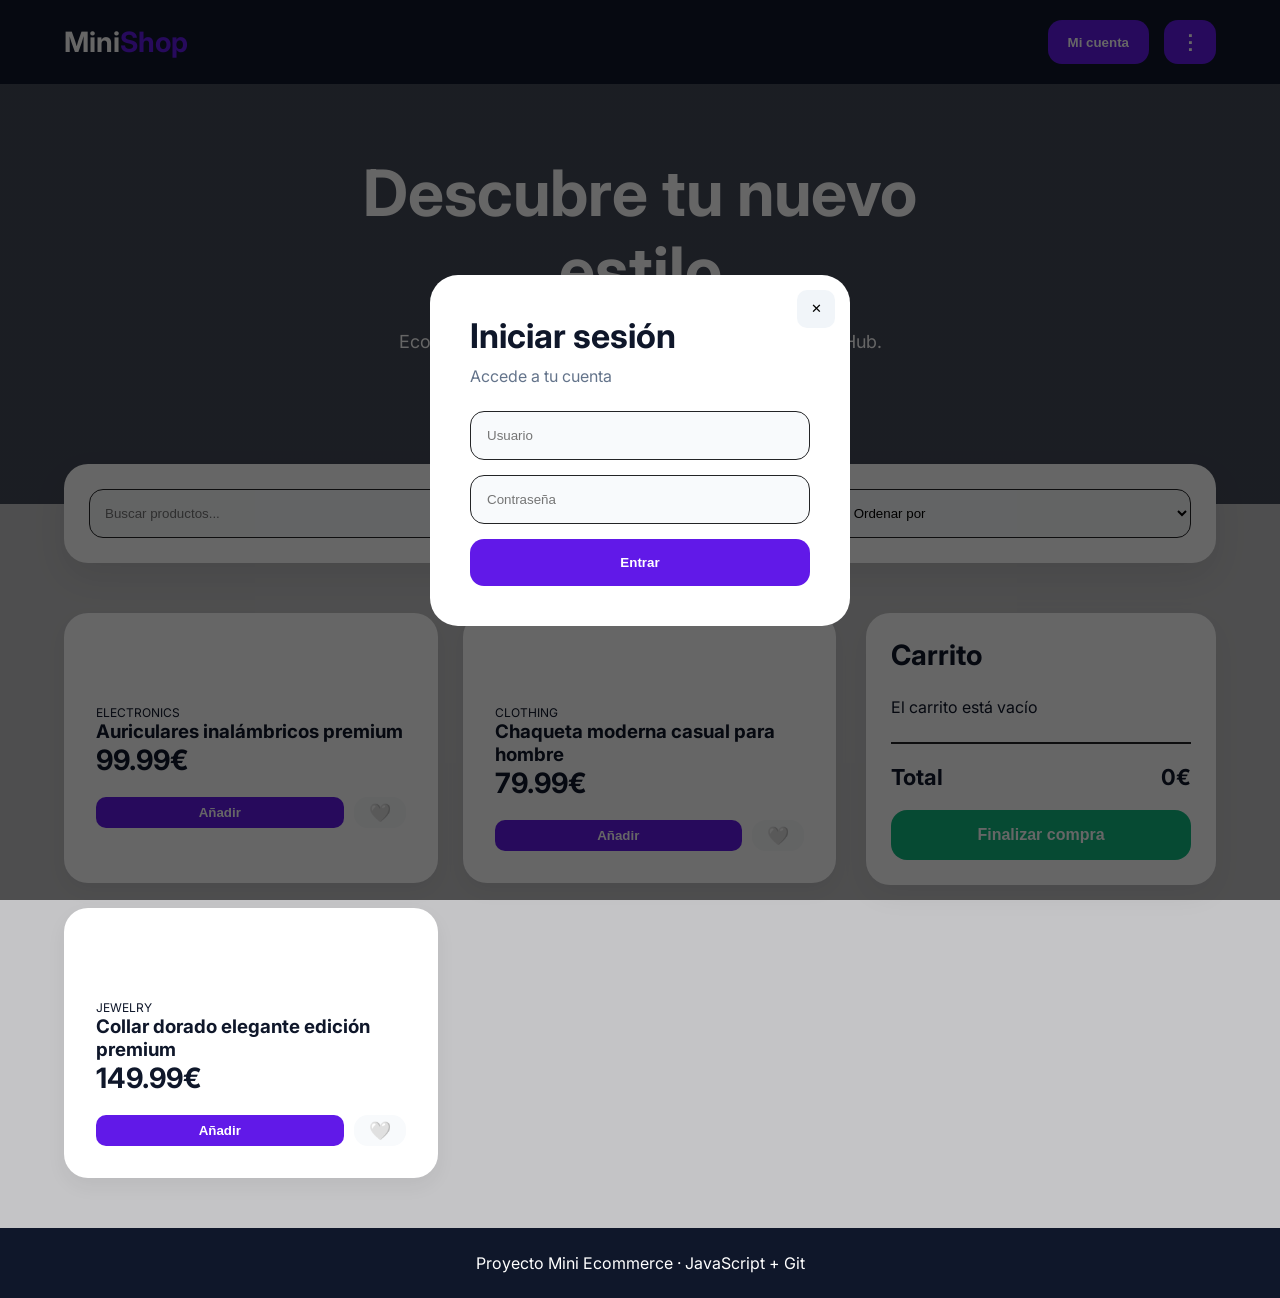
==== adminboiler.html @ d948d4ab "html" ====
<!DOCTYPE html>
<html lang="es">
<head>
<meta charset="utf-8">
<meta name="viewport" content="width=device-width,initial-scale=1">
<title>Admin - NovaShop</title>
<link rel="stylesheet" href="../css/style.css">
</head>
<body>
<div class="container">
  <header class="header">
    <div>
      <h1>NovaShop Admin</h1>
      <div id="adminUser" style="font-weight:600;color:#374151"></div>
    </div>
    <div>
      <button id="addProductBtn" class="add-btn">Nuevo producto</button>
      <a href="index.html">Volver</a>
    </div>
  </header>

  <section class="stats">
    <article class="stat-card"><h2 id="totalProducts">0</h2><p>Productos</p></article>
    <article class="stat-card"><h2 id="totalUsers">0</h2><p>Usuarios</p></article>
    <article class="stat-card"><h2 id="totalOrders">0</h2><p>Pedidos</p></article>
    <article class="stat-card"><h2 id="totalSales">0€</h2><p>Ventas</p></article>
  </section>

  <section class="filters">
    <input type="text" id="searchInput" placeholder="Buscar producto...">
  </section>

  <section class="table-container">
    <table>
      <thead>
        <tr><th>Imagen</th><th>Producto</th><th>Precio</th><th>Categoría</th><th>Acciones</th></tr>
      </thead>
      <tbody id="productsTable"></tbody>
    </table>
  </section>
</div>

<div class="modal" id="modal">
  <div class="modal-content">
    <h3>Producto</h3>
    <form id="productForm">
      <div>
        <label>Título</label>
        <input id="title" type="text" required>
      </div>
      <div>
        <label>Precio</label>
        <input id="price" type="number" step="0.01" required>
      </div>
      <div>
        <label>Categoría</label>
        <input id="category" type="text">
      </div>
      <div style="margin-top:12px">
        <button class="save-btn" type="submit">Guardar</button>
        <button type="button" id="closeModalBtn">Cancelar</button>
      </div>
    </form>
  </div>
</div>

<script>
// proteger acceso directo: solo admin/usuarios permitidos
(function(){
  const username = sessionStorage.getItem('username');
  const allowed = ['admin','mor2314','mor_2314','mor','mors'];
  if (!username || !allowed.includes(username)){
    alert('Acceso restringido: debe iniciar sesión como admin');
    window.location.href = 'index.html';
  }
  const disp = document.getElementById('adminUser');
  if (disp) disp.textContent = username || '';
})();

let products = [];
let editingId = null;

async function getProducts(){
  try{
    const res = await fetch('https://fakestoreapi.com/products');
    if (!res.ok) throw new Error('Error loading products');
    products = await res.json();
  }catch(e){ console.warn('getProducts failed',e); products = []; }
  renderProducts(); renderStats();
}

function renderProducts(){
  const tbody = document.getElementById('productsTable'); if (!tbody) return; tbody.innerHTML = '';
  products.forEach(p=>{
    const tr = document.createElement('tr');
    tr.innerHTML = `
      <td><img src="${p.image}" class="product-image"></td>
      <td>${p.title}</td>
      <td>${(p.price||0).toFixed(2)}€</td>
      <td>${p.category}</td>
      <td class="actions">
        <button class="edit-btn" data-id="${p.id}">Editar</button>
        <button class="delete-btn" data-id="${p.id}">Borrar</button>
      </td>
    `;
    tbody.appendChild(tr);
  });
}

function renderStats(){
  const totalProductsEl = document.getElementById('totalProducts');
  const totalUsersEl = document.getElementById('totalUsers');
  const totalOrdersEl = document.getElementById('totalOrders');
  const totalSalesEl = document.getElementById('totalSales');
  if (totalProductsEl) totalProductsEl.textContent = products.length;
  fetch('https://fakestoreapi.com/users').then(r=>r.json()).then(u=>{ if (totalUsersEl) totalUsersEl.textContent = (u||[]).length; }).catch(()=>{ if (totalUsersEl) totalUsersEl.textContent = 'N/A'; });
  if (totalOrdersEl) totalOrdersEl.textContent = '0';
  const sales = products.reduce((s,p)=>s + (p.price||0)*(p.rating && p.rating.count? p.rating.count:1),0);
  if (totalSalesEl) totalSalesEl.textContent = sales.toFixed(2) + '€';
}

function openModal(){ document.getElementById('modal').style.display = 'flex'; }
function closeModal(){ document.getElementById('modal').style.display = 'none'; editingId = null; document.getElementById('productForm').reset(); }

function createProduct(payload){
  fetch('https://fakestoreapi.com/products',{ method:'POST', headers:{'Content-Type':'application/json'}, body: JSON.stringify(payload) })
    .then(r=>r.json()).then(j=>{ products.unshift(j); renderProducts(); renderStats(); closeModal(); })
    .catch(e=>{ console.warn('create fallback',e); const id=Date.now(); products.unshift({...payload,id}); renderProducts(); renderStats(); closeModal(); });
}

function updateProduct(id,payload){
  fetch(`https://fakestoreapi.com/products/${id}`,{ method:'PUT', headers:{'Content-Type':'application/json'}, body: JSON.stringify(payload) })
    .then(r=>r.json()).then(j=>{ const idx = products.findIndex(x=>x.id==id); if (idx!==-1) products[idx] = {...products[idx], ...j}; renderProducts(); renderStats(); closeModal(); })
    .catch(e=>{ console.warn('update fallback',e); const idx = products.findIndex(x=>x.id==id); if (idx!==-1) products[idx] = {...products[idx], ...payload}; renderProducts(); renderStats(); closeModal(); });
}

function deleteProduct(id){ if (!confirm('Borrar producto?')) return; fetch(`https://fakestoreapi.com/products/${id}`,{ method:'DELETE' }).then(r=>r.json()).then(j=>{ products = products.filter(p=>p.id!=id); renderProducts(); renderStats(); }).catch(e=>{ console.warn('delete fallback',e); products = products.filter(p=>p.id!=id); renderProducts(); renderStats(); }); }

function initEvents(){
  document.getElementById('addProductBtn').addEventListener('click', openModal);
  document.getElementById('closeModalBtn').addEventListener('click', closeModal);
  document.getElementById('productForm').addEventListener('submit', (ev)=>{
    ev.preventDefault();
    const title = document.getElementById('title').value.trim();
    const price = Number(document.getElementById('price').value) || 0;
    const category = document.getElementById('category').value.trim();
    const payload = { title, price, category, description: title, image: 'https://via.placeholder.com/150' };
    if (editingId) updateProduct(editingId,payload); else createProduct(payload);
  });

  document.getElementById('productsTable').addEventListener('click',(ev)=>{
    const t = ev.target;
    if (t.matches('.edit-btn')){
      const id = t.getAttribute('data-id');
      const p = products.find(x=>x.id==id);
      if (!p) return;
      editingId = id;
      document.getElementById('title').value = p.title || '';
      document.getElementById('price').value = p.price || '';
      document.getElementById('category').value = p.category || '';
      openModal();
    }
    if (t.matches('.delete-btn')){ deleteProduct(t.getAttribute('data-id')); }
  });

  const search = document.getElementById('searchInput'); if (search) search.addEventListener('input', ()=>{
    const q = search.value.trim().toLowerCase(); if (!q){ renderProducts(); return; }
    const filtered = products.filter(p=> (p.title||'').toLowerCase().includes(q) || (p.category||'').toLowerCase().includes(q));
    const tbody = document.getElementById('productsTable'); if (!tbody) return; tbody.innerHTML = '';
    filtered.forEach(p=>{ const tr = document.createElement('tr'); tr.innerHTML = `
      <td><img src="${p.image}" class="product-image"></td>
      <td>${p.title}</td>
      <td>${(p.price||0).toFixed(2)}€</td>
      <td>${p.category}</td>
      <td class="actions">
        <button class="edit-btn" data-id="${p.id}">Editar</button>
        <button class="delete-btn" data-id="${p.id}">Borrar</button>
      </td>
    `; tbody.appendChild(tr); });
  });
}

function init(){ getProducts(); initEvents(); }
init();
</script>
</body>
</html>
---- css/style.css ----
/* ========================================
RESET
======================================== */

*{
  margin:0;
  padding:0;
  box-sizing:border-box;
}

.prueba{
  background: red;
}

/* ========================================
VARIABLES
======================================== */

:root{

  --bg:#7a7a7e70;

  --white:#a09797;

  --text:#0f172a;

  --muted:#64748b;

  --primary:#6119e8;

  --primary-hover:#4600e8f8;

  --success:#10b981;

  --danger:#ef4444;

  --border:#232426;

}


/* ========================================
BODY
======================================== */

body{

  font-family:'Inter', sans-serif;

  background:var(--bg);

  color:var(--text);

}
/* ========================================
NAVBAR
======================================== */

nav{

  position:sticky;

  top:0;

  z-index:100;

  background:#0f172a;

  padding:20px 0;

}


.nav-container{

  width:90%;

  max-width:1400px;

  margin:auto;

  display:flex;

  justify-content:space-between;

  align-items:center;

}


.logo{

  font-size:28px;

  font-weight:700;

  color:white;

}


.logo span{

  color:var(--primary);

}


.nav-actions{

  display:flex;

  gap:15px;

}


.account-btn{

  border:none;

  background:var(--primary);

  color:white;

  padding:12px 20px;

  border-radius:14px;

  cursor:pointer;

  font-weight:600;

  transition:0.3s;

}


.account-btn:hover{

  background:var(--primary-hover);

}


/* ========================================
HERO
======================================== */

.hero{

  height:420px;

  background:
  linear-gradient(
    rgba(15,23,42,0.7),
    rgba(15,23,42,0.7)
  ),

  url("https://images.unsplash.com/photo-1523381210434-271e8be1f52b?q=80&w=1400&auto=format&fit=crop");

  background-size:cover;

  background-position:center;

  display:flex;

  justify-content:center;

  align-items:center;

  text-align:center;

  color:white;

  padding:20px;

}


.hero-content{

  max-width:700px;

}


.hero h1{

  font-size:64px;

  margin-bottom:20px;

}


.hero p{

  font-size:18px;

  line-height:1.6;

  margin-bottom:30px;

}


.hero button{

  border:none;

  background:var(--primary);

  color:white;

  padding:16px 30px;

  border-radius:14px;

  cursor:pointer;

  font-weight:600;

  transition:0.3s;

}


.hero button:hover{

  background:var(--primary-hover);

}


/* ========================================
FILTROS
======================================== */

.controls{

  width:90%;

  max-width:1400px;

  margin:auto;

  margin-top:-40px;

  position:relative;

  z-index:20;

}


.controls-box{

  background:white;

  border-radius:24px;

  padding:25px;

  display:flex;

  gap:15px;

  flex-wrap:wrap;

  box-shadow:0 15px 35px rgba(0,0,0,0.08);

}


.controls input,
.controls select{

  flex:1;

  min-width:220px;

  padding:15px;

  border-radius:14px;

  border:1px solid var(--border);

  background:#f8fafc;

  outline:none;

}


/* ========================================
MAIN LAYOUT
======================================== */

.main-layout{

  width:90%;

  max-width:1400px;

  margin:50px auto;

  display:grid;

  grid-template-columns:1fr 350px;

  gap:30px;

}


/* ========================================
PRODUCTOS
======================================== */

.products-grid{

  display:grid;

  grid-template-columns:
  repeat(auto-fit, minmax(260px,1fr));

  gap:25px;

}


/* ========================================
CARD PRODUCTO
======================================== */

.product-card{

  background:white;
  padding: 10px;

  border-radius:24px;

  overflow:hidden;

  transition:0.3s;

  box-shadow:0 8px 20px rgba(0,0,0,0.05);
}


.product-card:hover{

  transform:translateY(-8px);

  box-shadow:0 20px 40px rgba(0,0,0,0.08);

}


.product-image{

  height:260px;

  background:white;

  display:flex;

  justify-content:center;

  align-items:center;

  padding:30px;

}


.product-image img{

  max-width:100%;

  max-height:100%;

  object-fit:contain;

}


.product-info{

  padding:22px;

}


.product-category{

  font-size:12px;

  text-transform:uppercase;

}

/* FAVORITOS */
.fav-btn{
  border: none;
  background: transparent;
  font-size:18px;
  cursor: pointer;
  transition: color 0.15s ease;
  color: #666;
}
.fav-btn.favorited{
  color: var(--danger);
}

/* Avatar en navbar */
.nav-avatar{
  width:28px;
  height:28px;
  border-radius:50%;
  object-fit:cover;
  vertical-align:middle;
  margin-right:8px;
  border:2px solid rgba(255,255,255,0.06);
}

/* Menú de cuenta (avatar) */
.account-menu{
  position: absolute;
  background: white;
  box-shadow: 0 10px 30px rgba(0,0,0,0.12);
  border-radius:10px;
  overflow:hidden;
  z-index:1500;
  min-width:160px;
}
.account-menu a, .account-menu button{
  display:block;
  padding:12px 16px;
  color:var(--text);
  text-decoration:none;
  background:transparent;
  border:0;
  text-align:left;
  width:100%;
  cursor:pointer;
}
.account-menu a:hover, .account-menu button:hover{
  background:#f3f4f6;
}

  color:var(--primary);

  margin-bottom:10px;

  font-weight:700;

}


.product-title{
  text-align: center;
  font-size:18px;

  margin-bottom:15px;

  line-height:1.4;

  min-height:50px;

}


.product-price{

  font-size:28px;

  font-weight:700;

  margin-bottom:20px;

}


.card-actions{

  display:flex;

  gap:10px;

}


/* ========================================
BOTONES CARD
======================================== */

.add-btn{

  flex:1;

  border:none;

  background:var(--primary);

  color:white;

  padding:14px;

  border-radius:14px;

  cursor:pointer;

  font-weight:600;

  transition:0.3s;

}


.add-btn:hover{

  background:var(--primary-hover);

}


.fav-btn{

  width:52px;

  border:none;

  border-radius:14px;

  background:#f8fafc;

  cursor:pointer;

  font-size:18px;

  transition:0.3s;

}


.fav-btn:hover{

  background:#fee2e2;

}


/* ========================================
CARRITO
======================================== */

.cart-panel{

  background:white;

  border-radius:24px;

  padding:25px;

  height:fit-content;

  position:sticky;

  top:100px;

  box-shadow:0 10px 30px rgba(0,0,0,0.05);

}


.cart-panel h2{

  margin-bottom:25px;

  font-size:28px;

}


.cart-item{

  display:flex;

  justify-content:space-between;

  align-items:center;

  padding:15px 0;

  border-bottom:1px solid var(--border);

}


.cart-item-info{

  flex:1;

}


.cart-item-title{

  font-size:14px;

  font-weight:600;

  margin-bottom:5px;

}


.cart-item-price{

  color:var(--muted);

  font-size:14px;

}


.remove-btn{

  width:36px;

  height:36px;

  border:none;

  border-radius:10px;

  background:#fee2e2;

  color:var(--danger);

  cursor:pointer;

  font-weight:bold;

}


.cart-total{

  margin-top:25px;

  padding-top:20px;

  border-top:2px solid var(--border);

  display:flex;

  justify-content:space-between;

  font-size:22px;

  font-weight:700;

}


/* ========================================
CHECKOUT BUTTON
======================================== */

.checkout-btn{

  width:100%;

  margin-top:20px;

  border:none;

  background:var(--success);

  color:white;

  padding:16px;

  border-radius:16px;

  cursor:pointer;

  font-size:16px;

  font-weight:600;

}


/* ========================================
LOGIN MODAL
======================================== */

.login-modal{

  position:fixed;

  inset:0;

  background:rgba(0,0,0,0.6);

  display:flex;

  justify-content:center;

  align-items:center;

  z-index:999;

}


.login-modal.hidden{

  display:none;

}


.login-box{

  width:100%;

  max-width:420px;

  background:white;

  padding:40px;

  border-radius:28px;

  position:relative;

}


.login-box h2{

  font-size:34px;

  margin-bottom:10px;

}


.login-box p{

  color:var(--muted);

  margin-bottom:25px;

}


.login-box form{

  display:flex;

  flex-direction:column;

  gap:15px;

}


.login-box input{

  padding:16px;

  border-radius:14px;

  border:1px solid var(--border);

  background:#f8fafc;

  outline:none;

}


.login-box button[type="submit"]{

  border:none;

  background:var(--primary);

  color:white;

  padding:16px;

  border-radius:14px;

  cursor:pointer;

  font-weight:600;

}


.close-login{

  position:absolute;

  top:15px;

  right:15px;

  width:38px;

  height:38px;

  border:none;

  border-radius:10px;

  background:#f1f5f9;

  cursor:pointer;

}


/* ========================================
FOOTER
======================================== */

footer{

  margin-top:50px;

  background:#0f172a;

  color:white;

  text-align:center;

  padding:25px;

}


/* ========================================
RESPONSIVE
======================================== */

@media(max-width:1100px){

  .main-layout{

    grid-template-columns:1fr;

  }

}


@media(max-width:768px){

  .hero h1{

    font-size:42px;

  }

}



/*BOTON DETALLES 
*/

.details-btn {

   border:none;

  background:var(--primary);

  color:white;

  padding:12px 20px;

  border-radius:14px;

  cursor:pointer;

  font-weight:600;

  transition:0.3s;

}


/*DEPLEGABLE*/

/* Dropdown container */
.dropdown {
  position: relative;
  display: inline-block;
}

/* Dropdown button (los tres puntitos) */
.dropdown .account-btn {
  padding: 12px 16px;
  font-size: 20px;
  line-height: 1;
}

/* Dropdown content (inicialmente oculto) */
.dropdown-content {
  display: none;
  position: absolute;
  background-color: white;
  min-width: 160px;
  box-shadow: 0px 8px 16px rgba(0,0,0,0.2);
  border-radius: 10px;
  z-index: 1000;
  right: 0;
  top: 100%;
  overflow: hidden;
}

/* Links dentro del dropdown */
.dropdown-content a {
  color: var(--text);
  padding: 12px 16px;
  text-decoration: none;
  display: block;
  transition: 0.2s;
}

.dropdown-content a:hover {
  background-color: var(--primary-hover);
  color: white;
}

/* Mostrar dropdown al pasar el mouse */
.dropdown:hover .dropdown-content {
  display: block;
  cursor: pointer;
}

/* Visible class for click toggle (mobile) */
.dropdown-content.visible{
  display:block;
}

/* ============================
   Admin panel styles
   ============================ */
.container{
  width:90%;
  max-width:1100px;
  margin:32px auto;
}
.header{
  display:flex;
  align-items:center;
  justify-content:space-between;
  gap:16px;
  margin-bottom:18px;
}
.stats{
  display:grid;
  grid-template-columns:repeat(4,1fr);
  gap:16px;
  margin-bottom:18px;
}
.stat-card{
  background:white;
  padding:18px;
  border-radius:12px;
  box-shadow:0 8px 20px rgba(0,0,0,0.04);
  text-align:center;
}
.table-container{
  background:white;
  padding:12px;
  border-radius:12px;
  box-shadow:0 8px 20px rgba(0,0,0,0.04);
}
.table-container table{width:100%;border-collapse:collapse}
.table-container th,.table-container td{padding:10px;border-bottom:1px solid #f1f5f9}
.product-image{width:56px;height:56px;object-fit:contain}
.actions button{margin-right:8px;padding:8px 12px;border-radius:8px;border:none;cursor:pointer}
.add-btn{background:var(--primary);color:#fff;padding:8px 12px;border-radius:10px;border:none}
.save-btn{background:var(--success);color:#fff;padding:10px 14px;border-radius:10px;border:none}
.modal{position:fixed;inset:0;background:rgba(0,0,0,0.5);display:flex;align-items:center;justify-content:center}
.modal .modal-content{background:white;padding:20px;border-radius:12px;width:420px}

@media(max-width:900px){
  .stats{grid-template-columns:repeat(2,1fr)}
}
@media(max-width:600px){
  .stats{grid-template-columns:1fr}
}

/* Admin header button */
.admin-btn, #adminHeaderBtn{
  border:none;
  background:var(--primary);
  color:white;
  padding:10px 14px;
  border-radius:12px;
  cursor:pointer;
  font-weight:700;
}
.admin-btn:hover, #adminHeaderBtn:hover{ background:var(--primary-hover); }
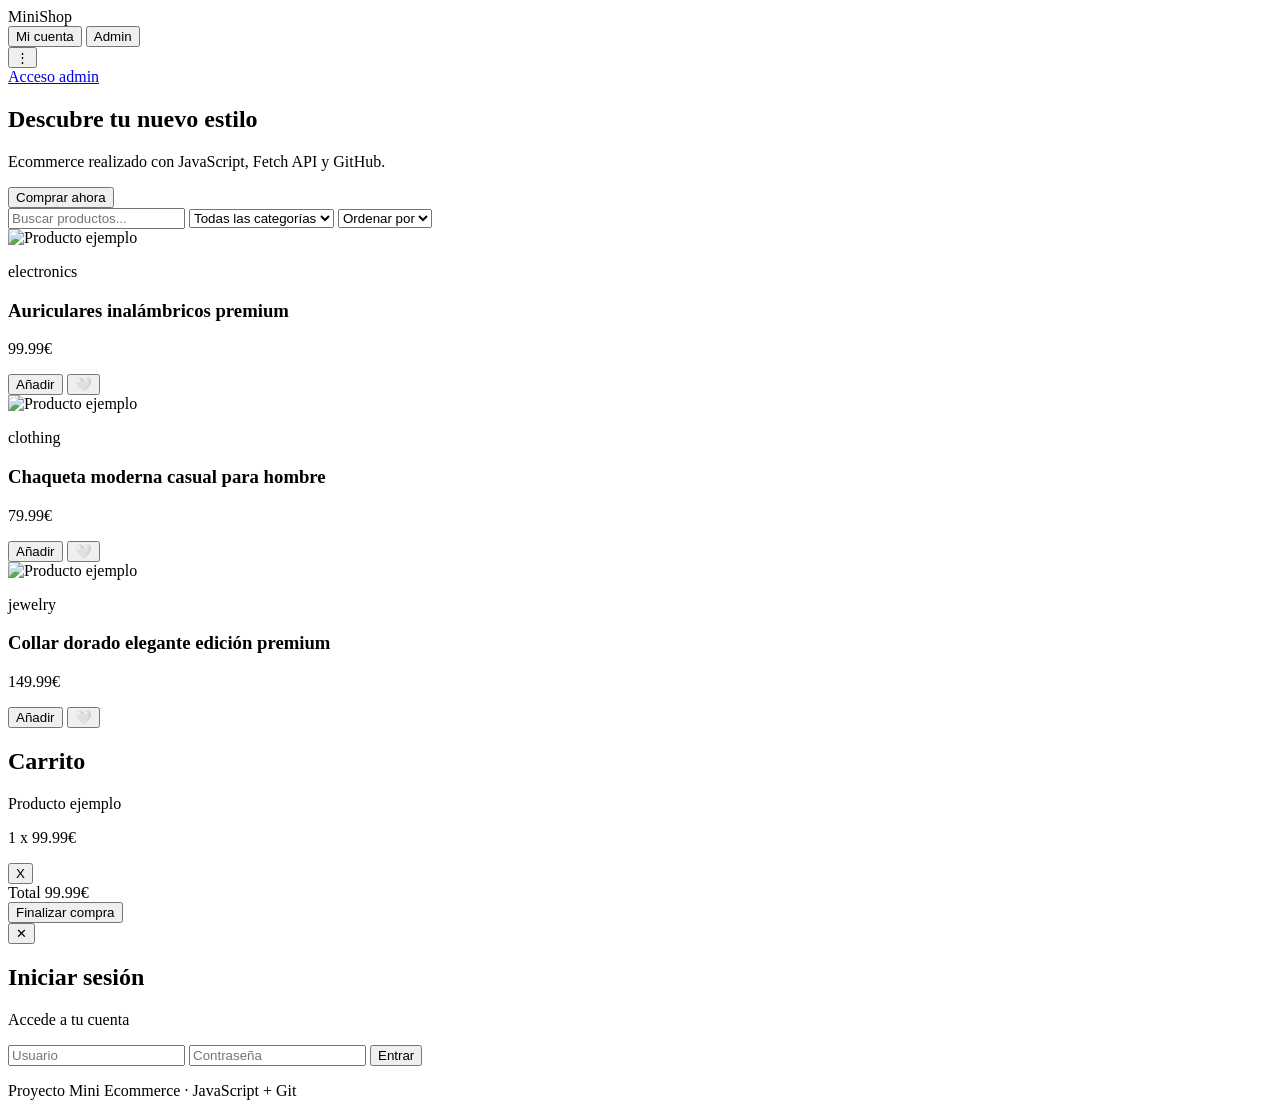
==== commit 154aa9a6: "Update adminboiler.html" ====
--- a/adminboiler.html
+++ b/adminboiler.html
@@ -4,7 +4,7 @@
 <meta charset="utf-8">
 <meta name="viewport" content="width=device-width,initial-scale=1">
 <title>Admin - NovaShop</title>
-<link rel="stylesheet" href="../css/style.css">
+<link rel="stylesheet" href="style.css">
 </head>
 <body>
 <div class="container">
